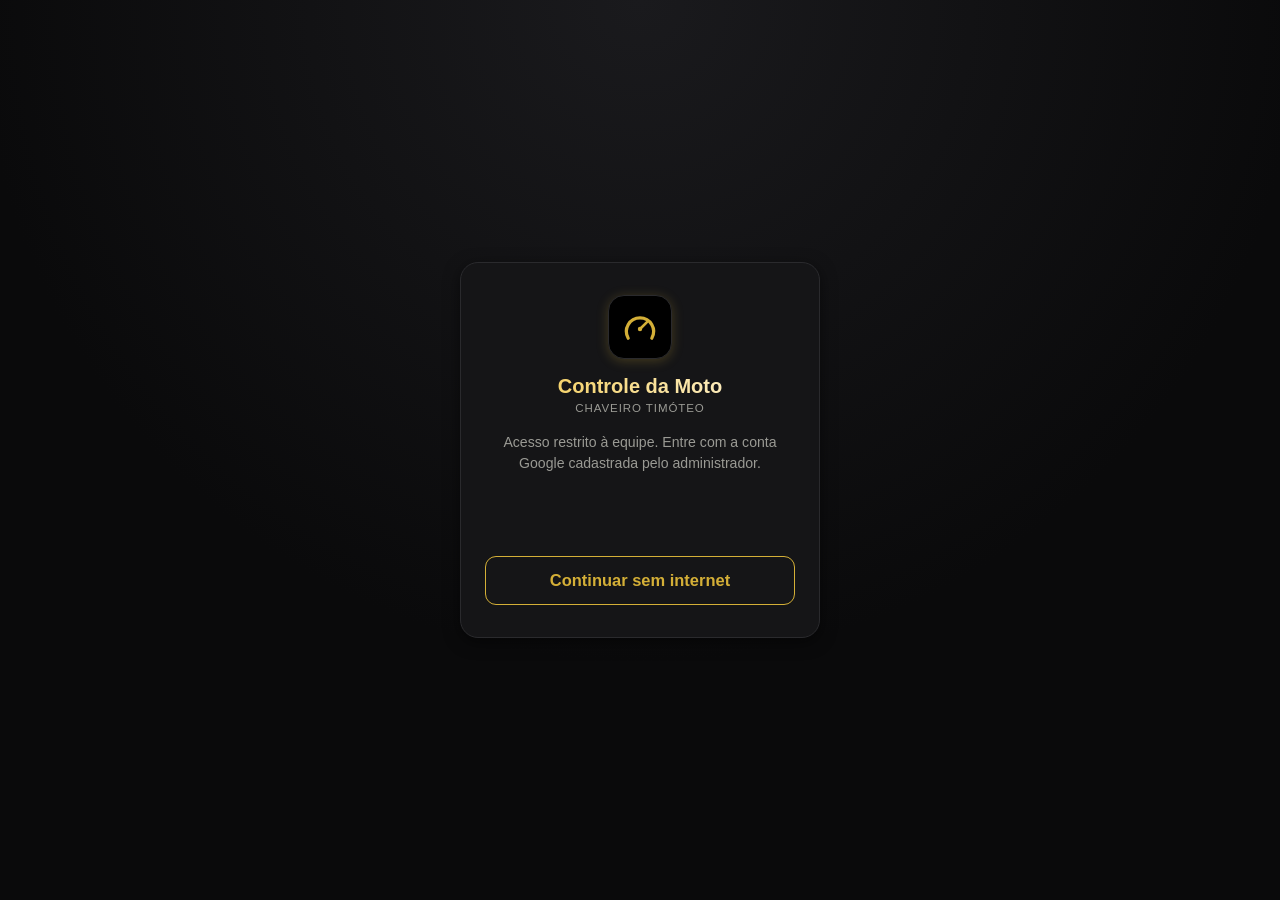
==== moto/index.html @ c0e57c87 "Adiciona o app de controle da moto (/moto/), separado do socorro Traz para um aplicativo de celular " ====
<!DOCTYPE html>
<html lang="pt-BR">
<head>
<meta charset="UTF-8">
<meta name="viewport" content="width=device-width, initial-scale=1, viewport-fit=cover">
<title>Chaveiro Timóteo — Controle da Moto</title>
<meta name="theme-color" content="#0a0a0b">
<meta name="robots" content="noindex, nofollow">
<link rel="manifest" href="manifest.json">
<link rel="icon" href="icons/icon-192.png?v=1">
<link rel="apple-touch-icon" href="icons/icon-192.png?v=1">
<meta name="apple-mobile-web-app-capable" content="yes">
<meta name="apple-mobile-web-app-status-bar-style" content="black-translucent">
<link rel="stylesheet" href="assets/style.css">
</head>
<body>

<!-- ===== Tela de login ===== -->
<section id="login-screen" class="login-screen">
  <div class="login-card">
    <div class="login-mark"><img src="assets/logo.svg" alt="" width="40" height="40"></div>
    <h1>Controle da Moto</h1>
    <p class="login-sub">Chaveiro Timóteo</p>
    <p class="login-hint">Acesso restrito à equipe. Entre com a conta Google cadastrada pelo administrador.</p>
    <div id="gsi-button" class="gsi-button"></div>
    <div id="login-status"></div>
    <button class="btn secondary" id="btn-offline" hidden>Continuar sem internet</button>
  </div>
</section>

<!-- ===== Aplicação ===== -->
<div id="app" hidden>
  <div class="topbar">
    <div class="brand">
      <div class="mark"><img src="assets/logo.svg" alt="Chaveiro Timóteo" width="24" height="24"></div>
      <div class="brand-text">
        <h1>Controle da Moto</h1>
        <p class="tagline" id="moto-nome">Chaveiro Timóteo</p>
      </div>
      <button class="user-chip" id="user-chip" title="Sua conta"></button>
    </div>
  </div>

  <!-- Faixa de sincronização: só aparece quando há algo a resolver. -->
  <div class="sync-bar" id="sync-bar" hidden>
    <span id="sync-text"></span>
    <button class="sync-action" id="sync-action" hidden></button>
  </div>

  <main id="main"></main>

  <nav class="bottom-nav" id="bottom-nav"></nav>
</div>

<!-- ===== Modal: formulário (retirada, devolução, abastecimento, ocorrência, manutenção) ===== -->
<div class="modal-backdrop" id="modal-form">
  <div class="modal">
    <div class="modal-head">
      <h2 id="form-title">Registro</h2>
      <button class="icon-btn" data-close>&times;</button>
    </div>
    <div class="modal-body" id="form-body"></div>
  </div>
</div>

<!-- ===== Modal: detalhe de um registro ===== -->
<div class="modal-backdrop" id="modal-detail">
  <div class="modal">
    <div class="modal-head">
      <h2 id="detail-title">Registro</h2>
      <button class="icon-btn" data-close>&times;</button>
    </div>
    <div class="modal-body" id="detail-body"></div>
  </div>
</div>

<!-- ===== Modal: conta / administração ===== -->
<div class="modal-backdrop" id="modal-account">
  <div class="modal">
    <div class="modal-head">
      <h2>Minha conta</h2>
      <button class="icon-btn" data-close>&times;</button>
    </div>
    <div class="modal-body" id="account-body"></div>
  </div>
</div>

<script src="https://accounts.google.com/gsi/client" async defer></script>
<script src="assets/calc.js"></script>
<script src="assets/app.js"></script>
</body>
</html>
---- moto/assets/style.css ----
/* Controle da Moto — mesma identidade do Controle de Socorro (preto e
   dourado), com alvos de toque grandes: o app é usado em pé, no posto,
   às vezes de luva. */
:root{
  --bg:#0a0a0b;
  --bg-grad:radial-gradient(circle at 50% 0%, #1a1a1d 0%, #0a0a0b 60%);
  --surface:#151517;
  --surface-2:#1c1c1f;
  --text:#f2f2f0;
  --muted:#9a9a94;
  --primary:#d4af37;
  --primary-strong:#f2c94c;
  --primary-contrast:#0a0a0b;
  --money:#2fd48d;
  --money-strong:#4fe6a3;
  --danger:#ff8a8a;
  --alerta:#ffb46a;
  --border:#2a2a2d;
  --shadow:0 4px 16px rgba(0,0,0,.5);
  --nav-altura:64px;
}
*{box-sizing:border-box;}
html,body{margin:0;padding:0;}
body{
  background:var(--bg-grad);
  background-color:var(--bg);
  background-attachment:fixed;
  color:var(--text);
  font-family:-apple-system,BlinkMacSystemFont,"Segoe UI",Roboto,Helvetica,Arial,sans-serif;
  -webkit-font-smoothing:antialiased;
  min-height:100vh;
}

/* ===== Login ===== */
.login-screen{display:flex;align-items:center;justify-content:center;min-height:100vh;padding:24px;}
.login-card{
  width:100%;max-width:360px;text-align:center;
  background:var(--surface);border:1px solid var(--border);
  border-radius:18px;padding:32px 24px;box-shadow:var(--shadow);
}
.login-mark{
  width:64px;height:64px;margin:0 auto 16px;border-radius:16px;
  background:#000;border:1px solid var(--border);
  display:flex;align-items:center;justify-content:center;
  box-shadow:0 2px 12px rgba(212,175,55,.25);
}
.login-card h1{
  margin:0;font-size:1.25rem;font-weight:700;
  background:linear-gradient(90deg,var(--primary-strong),#fff5da);
  -webkit-background-clip:text;background-clip:text;color:transparent;
}
.login-sub{margin:4px 0 0;font-size:.72rem;color:var(--muted);letter-spacing:.08em;text-transform:uppercase;}
.login-hint{margin:18px 0 22px;font-size:.88rem;color:var(--muted);line-height:1.5;}
.gsi-button{display:flex;justify-content:center;min-height:44px;margin-bottom:12px;}

/* ===== Topo ===== */
.topbar{
  position:sticky;top:0;z-index:10;
  background:linear-gradient(180deg,#141416 0%, #0e0e10 100%);
  border-bottom:1px solid var(--border);
  padding:calc(env(safe-area-inset-top) + 14px) 16px 12px;
}
.brand{display:flex;align-items:center;gap:10px;}
.brand-text{min-width:0;flex:1 1 auto;}
.brand .mark{
  width:42px;height:42px;border-radius:11px;background:#000;
  border:1px solid var(--border);flex:0 0 auto;
  display:flex;align-items:center;justify-content:center;
  box-shadow:0 2px 8px rgba(212,175,55,.25);
}
.brand .mark img{width:26px;height:26px;display:block;}
.brand h1{
  margin:0;font-size:1.08rem;font-weight:700;
  background:linear-gradient(90deg,var(--primary-strong),#fff5da);
  -webkit-background-clip:text;background-clip:text;color:transparent;
}
.brand .tagline{margin:0;font-size:.68rem;color:var(--muted);letter-spacing:.06em;text-transform:uppercase;}
.user-chip{
  flex:0 0 auto;width:38px;height:38px;border-radius:50%;
  background:var(--surface-2);border:1px solid var(--border);
  color:var(--text);font-size:.82rem;font-weight:700;cursor:pointer;
  display:flex;align-items:center;justify-content:center;
}
.user-chip.is-admin{border-color:var(--primary);color:var(--primary-strong);}

/* ===== Faixa de sincronização ===== */
.sync-bar{
  display:flex;align-items:center;gap:10px;
  padding:9px 16px;font-size:.84rem;line-height:1.35;
  border-bottom:1px solid var(--border);
  position:sticky;top:70px;z-index:9;
}
.sync-bar[hidden]{display:none;}
.sync-info{background:#16202c;color:#9fc6ef;}
.sync-offline{background:#221f18;color:#d8c79a;}
.sync-alerta{background:#2c1f14;color:var(--alerta);}
.sync-bar span{flex:1 1 auto;}
.sync-action{
  flex:0 0 auto;background:transparent;border:1px solid currentColor;color:inherit;
  border-radius:999px;padding:5px 12px;font-size:.8rem;font-weight:700;cursor:pointer;
}

main{padding:14px 16px calc(var(--nav-altura) + env(safe-area-inset-bottom) + 24px);max-width:720px;margin:0 auto;}

/* ===== Barra inferior ===== */
.bottom-nav{
  position:fixed;left:0;right:0;bottom:0;z-index:20;
  display:flex;
  background:#101012;border-top:1px solid var(--border);
  padding-bottom:env(safe-area-inset-bottom);
}
.nav-item{
  flex:1 1 0;background:none;border:none;color:var(--muted);
  padding:9px 2px 8px;cursor:pointer;
  display:flex;flex-direction:column;align-items:center;gap:3px;
  font-family:inherit;min-height:var(--nav-altura);
}
.nav-icone{font-size:1.15rem;line-height:1;}
.nav-label{font-size:.66rem;letter-spacing:.01em;}
.nav-item.active{color:var(--primary-strong);}
.nav-item.active .nav-icone{transform:scale(1.1);}

/* ===== Cartões ===== */
.cartao{
  background:var(--surface);border:1px solid var(--border);
  border-radius:14px;padding:14px;margin-bottom:12px;box-shadow:var(--shadow);
}
.cartao-topo{display:flex;justify-content:space-between;align-items:center;margin-bottom:10px;gap:8px;}
.rotulo{font-size:.7rem;color:var(--muted);text-transform:uppercase;letter-spacing:.07em;font-weight:700;}
.tag{
  font-size:.66rem;font-weight:700;text-transform:uppercase;letter-spacing:.04em;
  color:var(--primary-strong);background:rgba(212,175,55,.14);
  border-radius:999px;padding:3px 9px;
}
.cartao p{margin:0 0 12px;font-size:.92rem;color:var(--text);line-height:1.45;}
.cartao-alerta{border-color:rgba(255,180,106,.35);}
.cartao-status .status-linha{font-size:1.12rem;display:flex;align-items:center;gap:9px;}
.status-sub{font-size:.82rem;color:var(--muted);margin-top:4px;}
.ponto{width:10px;height:10px;border-radius:50%;flex:0 0 auto;}
.ponto-rua{background:var(--alerta);box-shadow:0 0 0 4px rgba(255,180,106,.18);}
.ponto-base{background:var(--money-strong);box-shadow:0 0 0 4px rgba(79,230,163,.16);}
.km-atual{
  display:flex;justify-content:space-between;align-items:baseline;gap:10px;
  margin-top:14px;padding-top:12px;border-top:1px solid var(--border);
}
.km-atual strong{font-size:1.16rem;color:var(--primary-strong);}

/* ===== Ações rápidas ===== */
.acoes-rapidas{display:grid;grid-template-columns:1fr 1fr;gap:10px;margin-bottom:14px;}
.acao{
  background:var(--surface);border:1px solid var(--border);border-radius:14px;
  padding:15px 12px;cursor:pointer;text-align:left;font-family:inherit;color:var(--text);
  display:flex;flex-direction:column;gap:3px;min-height:96px;box-shadow:var(--shadow);
}
.acao:active{border-color:var(--primary);}
.acao.esmaecida{opacity:.5;}
.acao-icone{font-size:1.5rem;line-height:1;}
.acao-titulo{font-size:1rem;font-weight:700;}
.acao-sub{font-size:.75rem;color:var(--muted);}
/* A primeira ação ocupa a linha toda: no dia a dia é a mais usada. */
.acoes-rapidas .acao:nth-child(5){grid-column:1 / -1;flex-direction:row;align-items:center;gap:12px;min-height:0;}
.acoes-rapidas .acao:nth-child(5) .acao-titulo{flex:0 0 auto;}
.acoes-rapidas .acao:nth-child(5) .acao-sub{margin-left:auto;}

/* ===== KPIs ===== */
.kpis{display:grid;grid-template-columns:1fr 1fr;gap:10px;margin-bottom:12px;}
.kpi{background:var(--surface-2);border:1px solid var(--border);border-radius:11px;padding:10px 11px;}
.kpi-rotulo{display:block;font-size:.68rem;color:var(--muted);text-transform:uppercase;letter-spacing:.05em;}
.kpi-valor{display:block;font-size:1.02rem;font-weight:700;margin-top:3px;overflow-wrap:anywhere;}
.resumo-detalhe{font-size:.8rem;color:var(--muted);margin-bottom:12px;line-height:1.45;}

/* ===== Listas ===== */
.lista-topo{display:flex;justify-content:space-between;align-items:center;gap:10px;margin-bottom:12px;}
.lista-topo h2{margin:0;font-size:1.12rem;color:var(--primary-strong);}
.btn-mini{
  background:var(--primary);color:var(--primary-contrast);border:none;border-radius:999px;
  padding:8px 14px;font-size:.85rem;font-weight:700;cursor:pointer;flex:0 0 auto;font-family:inherit;
}
.faixa-media{
  background:var(--surface-2);border:1px solid var(--border);border-radius:11px;
  padding:10px 12px;font-size:.88rem;margin-bottom:10px;
}
.faixa-media strong{color:var(--money-strong);}
.registro{
  background:var(--surface);border:1px solid var(--border);border-radius:13px;
  padding:12px 13px;margin-bottom:9px;cursor:pointer;box-shadow:var(--shadow);
}
.registro-topo{display:flex;justify-content:space-between;align-items:center;gap:9px;}
.registro-titulo{font-weight:700;font-size:1rem;overflow-wrap:anywhere;}
.registro-km{font-size:.88rem;color:var(--muted);white-space:nowrap;}
.registro-valor{font-weight:700;color:var(--money-strong);white-space:nowrap;}
.registro-meta{font-size:.8rem;color:var(--muted);margin-top:5px;overflow-wrap:anywhere;}
.registro-obs{font-size:.86rem;margin-top:6px;overflow-wrap:anywhere;}
.registro-prazo{font-size:.8rem;color:var(--alerta);margin-top:6px;}
.registro-numeros{
  display:flex;gap:14px;margin-top:8px;padding-top:8px;
  border-top:1px solid var(--border);font-size:.82rem;color:var(--muted);
}
.rodape-lista{text-align:center;margin-top:16px;}
.rodape-lista .btn{width:auto;padding:10px 16px;}
.vazio{text-align:center;color:var(--muted);padding:48px 20px;font-size:.95rem;}

.badge{
  font-size:.7rem;font-weight:700;text-transform:uppercase;letter-spacing:.03em;
  padding:3px 9px;border-radius:999px;white-space:nowrap;flex:0 0 auto;
}
.badge-retirada{background:rgba(255,180,106,.16);color:var(--alerta);}
.badge-devolucao{background:rgba(79,230,163,.16);color:var(--money-strong);}
.badge-aberta{background:rgba(255,138,138,.16);color:var(--danger);}
.badge-andamento{background:rgba(242,201,76,.16);color:var(--primary-strong);}
.badge-ok{background:rgba(79,230,163,.16);color:var(--money-strong);}

.selo{
  display:inline-block;margin-top:8px;font-size:.7rem;font-weight:700;
  text-transform:uppercase;letter-spacing:.04em;border-radius:999px;padding:3px 9px;
}
.selo-fila{background:rgba(154,154,148,.18);color:var(--muted);}
.selo-erro{background:rgba(255,138,138,.16);color:var(--danger);}

.link-regras{
  display:block;width:100%;background:none;border:1px dashed var(--border);
  color:var(--muted);border-radius:12px;padding:13px;font-size:.9rem;
  cursor:pointer;font-family:inherit;
}
.regras{margin:0;padding-left:20px;font-size:.9rem;line-height:1.65;}
.regras li{margin-bottom:5px;}
.regras strong{color:var(--primary-strong);}

/* ===== Modais ===== */
.modal-backdrop{
  display:none;position:fixed;inset:0;background:rgba(0,0,0,.65);
  z-index:30;align-items:flex-end;justify-content:center;
}
.modal-backdrop.open{display:flex;}
.modal{
  background:var(--surface);border:1px solid var(--border);
  border-radius:18px 18px 0 0;width:100%;max-width:560px;
  max-height:92vh;overflow-y:auto;padding-bottom:env(safe-area-inset-bottom);
}
.modal-head{
  position:sticky;top:0;background:var(--surface);z-index:1;
  display:flex;justify-content:space-between;align-items:center;
  padding:16px;border-bottom:1px solid var(--border);
}
.modal-head h2{margin:0;font-size:1.06rem;color:var(--primary-strong);}
.icon-btn{background:none;border:none;color:var(--muted);font-size:1.5rem;line-height:1;cursor:pointer;padding:0 4px;}
.icon-btn.danger{color:var(--danger);font-size:1.3rem;flex:0 0 auto;}
.modal-body{padding:16px;}

/* ===== Formulários ===== */
.campo{margin-bottom:16px;}
.campo label{display:block;font-size:.86rem;color:var(--muted);margin-bottom:6px;font-weight:600;}
.obrigatorio{color:var(--primary-strong);margin-left:3px;}
.campo input,.campo textarea,.campo select{
  width:100%;padding:13px 12px;border-radius:11px;border:1px solid var(--border);
  background:var(--surface-2);color:var(--text);font-size:1.05rem;font-family:inherit;
}
.campo textarea{resize:vertical;font-size:1rem;}
.campo input:focus,.campo textarea:focus,.campo select:focus{outline:none;border-color:var(--primary);}
.campo-dica{font-size:.78rem;color:var(--muted);margin:6px 0 0;line-height:1.45;}
.campo-aviso{min-height:0;}
.campo-aviso .alerta{display:block;font-size:.82rem;color:var(--alerta);margin-top:7px;line-height:1.4;}
.campo-fixo{
  background:var(--surface-2);border:1px solid var(--border);border-radius:11px;
  padding:10px 12px;font-size:.84rem;color:var(--muted);margin-bottom:16px;
}
.campo-fixo strong{color:var(--text);}
.aviso-regra{
  background:rgba(255,180,106,.1);border:1px solid rgba(255,180,106,.3);
  color:var(--alerta);border-radius:11px;padding:11px 13px;
  font-size:.86rem;margin-bottom:16px;line-height:1.45;
}
.dica-envio{font-size:.78rem;color:var(--muted);text-align:center;margin:10px 0 0;line-height:1.45;}

.chips{display:flex;flex-wrap:wrap;gap:8px;}
.chip{
  background:var(--surface-2);border:1px solid var(--border);color:var(--text);
  border-radius:999px;padding:10px 15px;font-size:.92rem;font-weight:600;
  cursor:pointer;font-family:inherit;
}
.chip.ativo{background:var(--primary);color:var(--primary-contrast);border-color:transparent;}

.foto-area{
  display:block;border:2px dashed var(--border);border-radius:12px;padding:22px;
  text-align:center;color:var(--muted);font-size:.95rem;cursor:pointer;background:var(--surface-2);
}
.miniaturas{display:flex;flex-wrap:wrap;gap:8px;margin-top:8px;}
.miniatura{width:64px;height:64px;object-fit:cover;border-radius:8px;border:1px solid var(--border);}

.btn{
  display:inline-flex;align-items:center;justify-content:center;gap:8px;
  background:linear-gradient(135deg,var(--primary-strong),var(--primary));
  color:var(--primary-contrast);border:none;border-radius:11px;
  padding:14px 18px;font-size:1.03rem;font-weight:700;cursor:pointer;
  width:100%;font-family:inherit;margin-top:4px;
}
.btn[disabled]{opacity:.5;cursor:not-allowed;}
.btn.secondary{background:transparent;color:var(--primary);border:1px solid var(--primary);}
.btn.danger{background:transparent;color:var(--danger);border:1px solid var(--danger);margin-top:10px;}

.status{font-size:.9rem;padding:11px 12px;border-radius:10px;margin:12px 0;line-height:1.4;}
.status.ok{background:#1a2b12;color:#9fdc6a;}
.status.err{background:#341313;color:#ff8a8a;}
.status.info{background:var(--surface-2);color:var(--text);}

/* ===== Detalhe ===== */
.detalhe-linha{margin-bottom:12px;font-size:.95rem;}
.detalhe-linha .l{color:var(--muted);font-size:.72rem;text-transform:uppercase;letter-spacing:.05em;margin-bottom:3px;}
.detalhe-linha .v{overflow-wrap:anywhere;}
.section-titulo{font-weight:700;margin:22px 0 10px;font-size:1rem;color:var(--primary-strong);}
.fotos{display:flex;flex-wrap:wrap;gap:8px;margin-top:6px;align-items:flex-start;}
.foto{width:76px;height:76px;object-fit:cover;border-radius:8px;border:1px solid var(--border);cursor:zoom-in;}
.foto.zoom{width:100%;height:auto;max-height:70vh;object-fit:contain;cursor:zoom-out;}

/* ===== Usuários (admin) ===== */
.usuario{
  display:flex;align-items:center;gap:10px;
  background:var(--surface-2);border:1px solid var(--border);
  border-radius:11px;padding:11px 12px;margin-bottom:8px;
}
.usuario-info{flex:1 1 auto;min-width:0;}
.usuario-nome{font-size:.95rem;font-weight:600;overflow-wrap:anywhere;}
.usuario-email{font-size:.79rem;color:var(--muted);overflow-wrap:anywhere;}
.tag-admin{
  font-size:.64rem;font-weight:700;text-transform:uppercase;letter-spacing:.04em;
  color:var(--primary-strong);background:rgba(212,175,55,.15);
  border-radius:999px;padding:2px 7px;vertical-align:middle;
}

@media (min-width:520px){
  .acoes-rapidas{grid-template-columns:1fr 1fr 1fr;}
  .acoes-rapidas .acao:nth-child(5){grid-column:auto;flex-direction:column;min-height:96px;}
  .acoes-rapidas .acao:nth-child(5) .acao-sub{margin-left:0;}
  .kpis{grid-template-columns:repeat(3,1fr);}
}
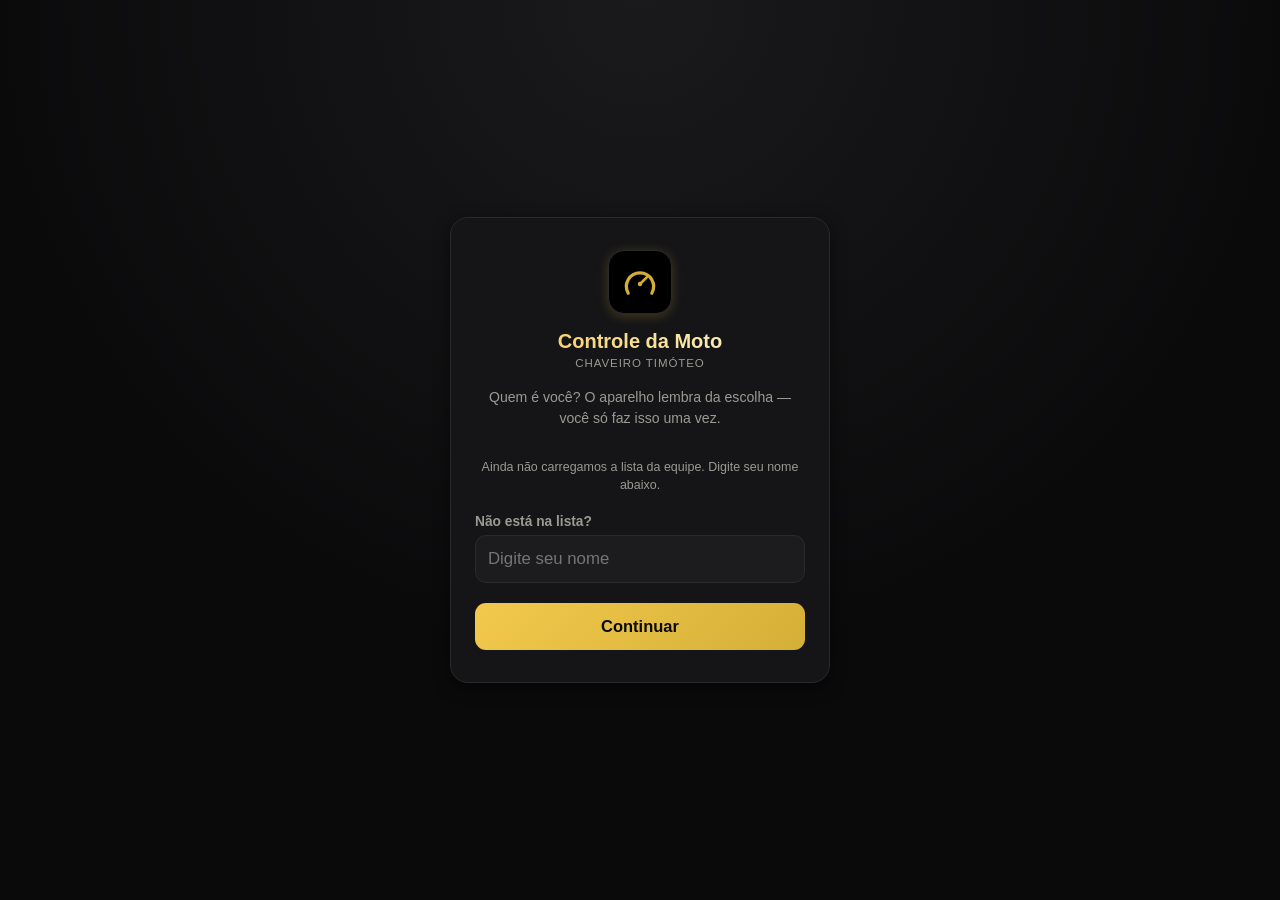
==== commit eaa58759: "Tira o login do app da moto e põe quem registra em cada formulário O login era a única parte do app " ====
--- a/moto/index.html
+++ b/moto/index.html
@@ -15,16 +15,20 @@
 </head>
 <body>
 
-<!-- ===== Tela de login ===== -->
-<section id="login-screen" class="login-screen">
-  <div class="login-card">
+<!-- ===== Quem é você? (no lugar do login) ===== -->
+<section id="quem-e-voce" class="quem-screen">
+  <div class="quem-card">
     <div class="login-mark"><img src="assets/logo.svg" alt="" width="40" height="40"></div>
     <h1>Controle da Moto</h1>
     <p class="login-sub">Chaveiro Timóteo</p>
-    <p class="login-hint">Acesso restrito à equipe. Entre com a conta Google cadastrada pelo administrador.</p>
-    <div id="gsi-button" class="gsi-button"></div>
-    <div id="login-status"></div>
-    <button class="btn secondary" id="btn-offline" hidden>Continuar sem internet</button>
+    <p class="login-hint">Quem é você? O aparelho lembra da escolha — você só faz isso uma vez.</p>
+    <div id="lista-quem" class="lista-quem"></div>
+    <div class="campo">
+      <label for="nome-outro">Não está na lista?</label>
+      <input type="text" id="nome-outro" placeholder="Digite seu nome" autocomplete="name">
+    </div>
+    <div id="quem-status"></div>
+    <button class="btn" id="nome-confirmar">Continuar</button>
   </div>
 </section>
 
@@ -78,14 +82,13 @@
 <div class="modal-backdrop" id="modal-account">
   <div class="modal">
     <div class="modal-head">
-      <h2>Minha conta</h2>
+      <h2>Este aparelho</h2>
       <button class="icon-btn" data-close>&times;</button>
     </div>
     <div class="modal-body" id="account-body"></div>
   </div>
 </div>
 
-<script src="https://accounts.google.com/gsi/client" async defer></script>
 <script src="assets/calc.js"></script>
 <script src="assets/app.js"></script>
 </body>
--- a/moto/assets/style.css
+++ b/moto/assets/style.css
@@ -31,27 +31,35 @@
   min-height:100vh;
 }
 
-/* ===== Login ===== */
-.login-screen{display:flex;align-items:center;justify-content:center;min-height:100vh;padding:24px;}
-.login-card{
-  width:100%;max-width:360px;text-align:center;
+/* ===== Quem é você? (abertura, no lugar de um login) ===== */
+.quem-screen{display:flex;align-items:center;justify-content:center;min-height:100vh;padding:24px;}
+.quem-card{
+  width:100%;max-width:380px;text-align:center;
   background:var(--surface);border:1px solid var(--border);
   border-radius:18px;padding:32px 24px;box-shadow:var(--shadow);
 }
+.lista-quem{display:flex;flex-direction:column;gap:9px;margin-bottom:20px;}
+.nome-opcao{
+  background:var(--surface-2);border:1px solid var(--border);color:var(--text);
+  border-radius:12px;padding:15px;font-size:1.05rem;font-weight:600;
+  cursor:pointer;font-family:inherit;
+}
+.nome-opcao.ativo{background:var(--primary);color:var(--primary-contrast);border-color:transparent;}
+.quem-card .campo{text-align:left;}
+.equipe-lista{display:flex;flex-wrap:wrap;gap:8px;}
 .login-mark{
   width:64px;height:64px;margin:0 auto 16px;border-radius:16px;
   background:#000;border:1px solid var(--border);
   display:flex;align-items:center;justify-content:center;
   box-shadow:0 2px 12px rgba(212,175,55,.25);
 }
-.login-card h1{
+.quem-card h1{
   margin:0;font-size:1.25rem;font-weight:700;
   background:linear-gradient(90deg,var(--primary-strong),#fff5da);
   -webkit-background-clip:text;background-clip:text;color:transparent;
 }
 .login-sub{margin:4px 0 0;font-size:.72rem;color:var(--muted);letter-spacing:.08em;text-transform:uppercase;}
 .login-hint{margin:18px 0 22px;font-size:.88rem;color:var(--muted);line-height:1.5;}
-.gsi-button{display:flex;justify-content:center;min-height:44px;margin-bottom:12px;}
 
 /* ===== Topo ===== */
 .topbar{
@@ -81,7 +89,6 @@
   color:var(--text);font-size:.82rem;font-weight:700;cursor:pointer;
   display:flex;align-items:center;justify-content:center;
 }
-.user-chip.is-admin{border-color:var(--primary);color:var(--primary-strong);}
 
 /* ===== Faixa de sincronização ===== */
 .sync-bar{
